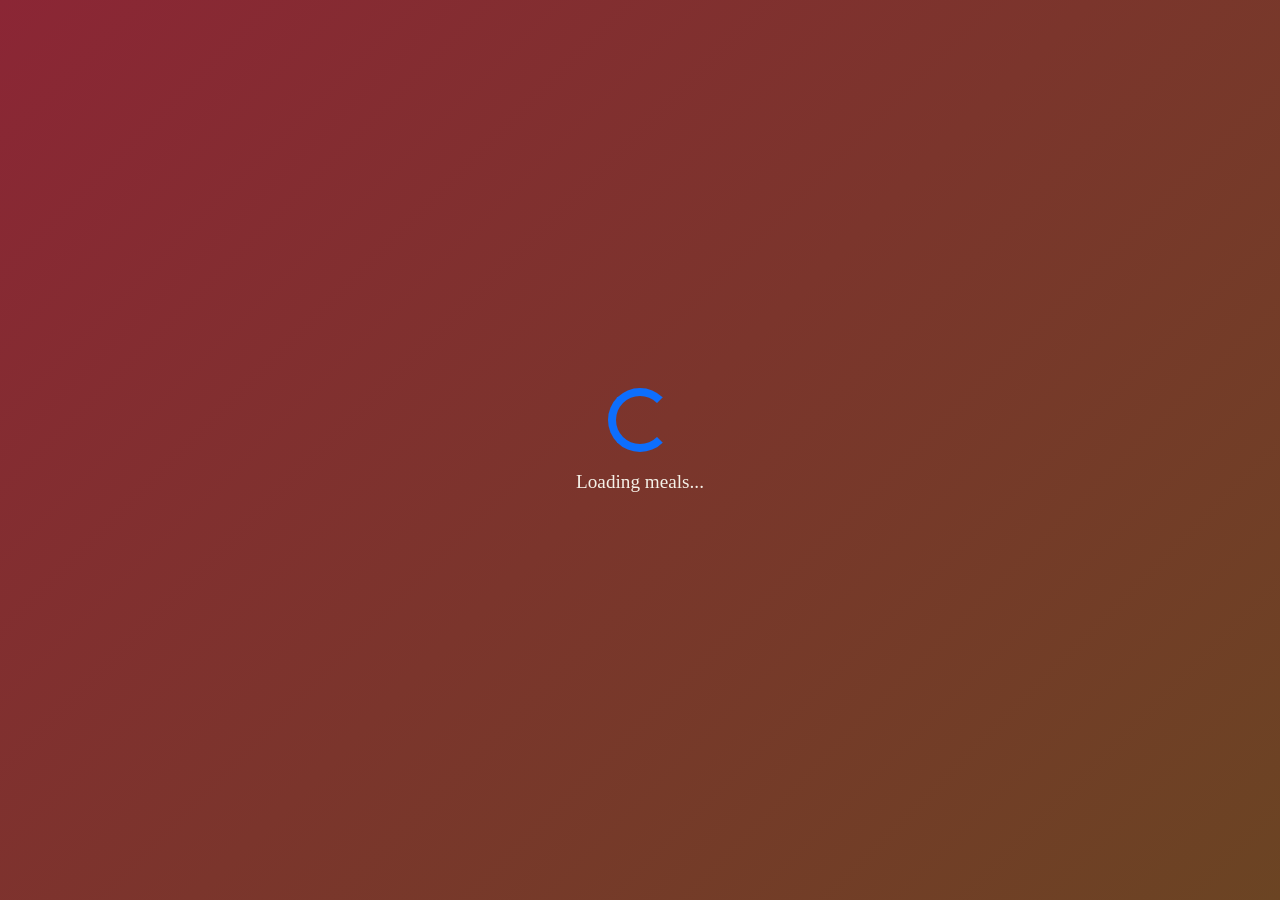
==== index.html @ 884e9350 "Add files via upload" ====
<!DOCTYPE html>
<html lang="en" dir="ltr">

<head>
    <meta charset="utf-8">
    <meta name="viewport" content="width=device-width, initial-scale=1.0">
    <meta name="description" content="Meal Recipe App - Search and discover delicious recipes">
    <title>Meal Recipe App</title>
    <link rel="shortcut icon" href="./assets/images/icon.png" type="image/x-icon">
    <link href="https://cdn.jsdelivr.net/npm/bootstrap@5.3.8/dist/css/bootstrap.min.css" rel="stylesheet">
    <link rel="stylesheet" href="./assets/css/all.min.css">
    <link rel="stylesheet" href="./assets/css/style.css">
    <link rel="stylesheet" href="./assets/css/responsive.css">
</head>

<body>
    <!-- Loader Screen -->
    <div id="loaderScreen" class="loader-screen">
        <div class="spinner-border text-primary" role="status">
            <span class="visually-hidden">Loading...</span>
        </div>
        <p class="mt-3">Loading meals...</p>
    </div>

    <!-- Main Content -->
    <div id="mainContent" class="">
        <!-- Header -->
        <header class="text-white py-4 mb-5">
            <div class="container">
                <div class="row align-items-center">
                    <div class="col-md-8">
                        <h1 class="mb-0"><i class="fas fa-utensils me-2"></i>Gourmet Recipe Collection</h1>
                        <p class="mb-0 mt-2 opacity-75" style="font-size: 0.9rem;">Discover exquisite recipes from
                            around the world</p>
                    </div>
                    <div class="col-md-4 text-end">
                        
                        
                        <button class="btn btn-light me-2" id="showFavoritesBtn" title="Show Favorites">
                            <i class="fas fa-heart"></i>
                        </button>
                        <button class="btn btn-light" id="darkModeToggle" title="Toggle Dark Mode">
                            <i class="fas fa-moon" id="darkModeIcon"></i>
                        </button>

                    </div>
                </div>
            </div>
        </header>

        <!-- Search Section -->
        <section class="sreach-bar mb-5">
            <div class="container">
                <div class="card">
                    <div class="card-body">
                        <h2 class="card-title"><i class="fas fa-search me-2"></i>Find Your Perfect Recipe</h2>
                        <form id="searchForm">
                            <div class="row g-3">
                                <div class="col-md-8">
                                    <input type="text" class="form-control form-control-lg" id="searchInput"
                                        placeholder="Search by meal name..." autocomplete="off">
                                </div>
                                <div class="col-md-2">
                                    <select class="form-select form-select-lg" id="areaFilter">
                                        <option value="">🌍 All Regions</option>
                                        
                                    </select>
                                </div>
                                <div class="col-md-2">
                                    <button type="submit" class="btn btn-primary btn-lg w-100">
                                        <i class="fas fa-search me-2"></i>Search
                                    </button>
                                </div>
                            </div>
                        </form>
                    </div>
                </div>
            </div>
        </section>

        <!-- Meals Container -->
        <section id="meals-wrapper">
            <div class="container">
                <h2><i class="fas fa-utensils me-2"></i>Our Menu Collection</h2>
                <div id="mealsContainer" class="row g-4">
                    <!-- Meals will be inserted here -->



                </div>
                <div class="text-center mt-5">
                    <button class="btn btn-primary btn-lg" id="loadMoreBtn" onclick="loadMoreMeals()">
                        <i class="fas fa-plus me-2"></i>Load More Recipes
                    </button>
                </div>
            </div>
        </section>

        <!-- Footer -->
        <footer class="py-4 mt-5">
            <div class="container text-center">
                <div class="row">
                    <div class="col">
                        <p class="mb-0">
                            <i class="fas fa-heart me-2"></i>
                            Powered by <a href="https://www.themealdb.com/" target="_blank">TheMealDB API</a>
                        </p>
                    </div>
                </div>
            </div>
        </footer>
    </div>

    <!-- Meal Details Page -->
    <div id="mealDetailsPage" class="d-none">
        <div class="container py-5">
            <div class="row">
                <div class="col">
                    <button class="btn btn-secondary mb-4" id="backButton">
                        <i class="fas fa-arrow-left me-2"></i>Back to Meals
                    </button>
                    <div id="mealDetailsContent">
                        <!-- Meal details will be inserted here -->


                    </div>
                </div>
            </div>
        </div>
    </div>

    <!-- Bootstrap JS -->
    

    <!-- Custom JS -->
    <script src="./assets/js/meals-main.js"></script>


</body>

</html>
---- assets/css/style.css ----
/* ============================================
   Restaurant Theme - Fancy Design
   ============================================ */

* {
  margin: 0;
  box-sizing: border-box;
}

:root {
  /* Restaurant Color Palette */
  --restaurant-burgundy: #8B2635;
  --restaurant-gold: #D4AF37;
  --restaurant-cream: #F5F1E8;
  --restaurant-dark: #2C1810;
  --restaurant-brown: #6B4423;
  --restaurant-light-gold: #F4E4BC;
  --restaurant-shadow: rgba(139, 38, 53, 0.3);
}

body {
  min-height: 100vh;
  background: linear-gradient(135deg, var(--restaurant-cream) 0%, #E8E0D0 100%);
  font-family: 'Georgia', 'Times New Roman', serif;
  color: var(--restaurant-dark);
  transition: background-color 0.3s ease, color 0.3s ease;
}

/* ============================================
   Loader Screen
   ============================================ */

.loader-screen {
  position: fixed;
  top: 0;
  left: 0;
  width: 100%;
  height: 100%;
  background: linear-gradient(135deg, var(--restaurant-burgundy) 0%, var(--restaurant-brown) 100%);
  display: flex;
  flex-direction: column;
  justify-content: center;
  align-items: center;
  z-index: 9999;
}

.loader-screen .spinner-border {
  width: 4rem;
  height: 4rem;
  border-width: 0.5rem;
  color: var(--restaurant-gold);
}

.loader-screen p {
  color: var(--restaurant-cream);
  font-size: 1.2rem;
  font-weight: 500;
  margin-top: 1rem;
}

/* ============================================
   Header - Restaurant Style
   ============================================ */

header {
  background: linear-gradient(135deg, var(--restaurant-burgundy) 0%, #6B1F2A 100%);
  box-shadow: 0 4px 20px var(--restaurant-shadow);
  border-bottom: 3px solid var(--restaurant-gold);
  position: relative;
  overflow: hidden;
}

header::before {
  content: '';
  position: absolute;
  top: 0;
  left: 0;
  right: 0;
  bottom: 0;
  background: repeating-linear-gradient(
    45deg,
    transparent,
    transparent 10px,
    rgba(212, 175, 55, 0.1) 10px,
    rgba(212, 175, 55, 0.1) 20px
  );
  pointer-events: none;
}

header h1 {
  font-family: 'Georgia', serif;
  font-weight: bold;
  text-shadow: 2px 2px 4px rgba(0, 0, 0, 0.3);
  letter-spacing: 1px;
  position: relative;
  z-index: 1;
}

header .btn-light {
  background: var(--restaurant-gold);
  border: 2px solid var(--restaurant-light-gold);
  color: var(--restaurant-dark);
  font-weight: bold;
  padding: 10px 20px;
  border-radius: 25px;
  transition: all 0.3s ease;
  box-shadow: 0 2px 10px rgba(0, 0, 0, 0.2);
  position: relative;
  z-index: 1;
}

header .btn-light:hover {
  background: var(--restaurant-light-gold);
  transform: translateY(-2px);
  box-shadow: 0 4px 15px rgba(212, 175, 55, 0.4);
}

/* ============================================
   Search Section - Elegant Card
   ============================================ */

.card {
  background: white;
  border: none;
  border-radius: 15px;
  box-shadow: 0 8px 30px rgba(139, 38, 53, 0.15);
  transition: all 0.3s ease;
  overflow: hidden;
  position: relative;
}

.card::before {
  content: '';
  position: absolute;
  top: 0;
  left: 0;
  right: 0;
  height: 5px;
  background: linear-gradient(90deg, var(--restaurant-burgundy), var(--restaurant-gold), var(--restaurant-burgundy));
}

.card:hover {
  transform: translateY(-5px);
  box-shadow: 0 12px 40px rgba(139, 38, 53, 0.25);
}

.card-body {
  padding: 2rem;
}

.card-title {
  color: var(--restaurant-burgundy);
  font-weight: bold;
  font-size: 1.5rem;
  margin-bottom: 1.5rem;
  text-align: center;
  position: relative;
  padding-bottom: 1rem;
}

.card-title::after {
  content: '';
  position: absolute;
  bottom: 0;
  left: 50%;
  transform: translateX(-50%);
  width: 80px;
  height: 3px;
  background: linear-gradient(90deg, transparent, var(--restaurant-gold), transparent);
}

/* ============================================
   Form Elements - Restaurant Style
   ============================================ */

.form-control,
.form-select {
  border: 2px solid #E0D5C7;
  border-radius: 10px;
  padding: 12px 20px;
  font-size: 1rem;
  transition: all 0.3s ease;
  background: white;
}

.form-control:focus,
.form-select:focus {
  border-color: var(--restaurant-gold);
  box-shadow: 0 0 0 0.2rem rgba(212, 175, 55, 0.25);
  outline: none;
}

.form-control::placeholder {
  color: #999;
  font-style: italic;
}

/* ============================================
   Buttons - Fancy Restaurant Style
   ============================================ */

.btn {
  border-radius: 25px;
  padding: 12px 30px;
  font-weight: 600;
  text-transform: uppercase;
  letter-spacing: 0.5px;
  transition: all 0.3s ease;
  border: none;
  position: relative;
  overflow: hidden;
}

.btn-primary {
  background: linear-gradient(135deg, var(--restaurant-burgundy) 0%, #6B1F2A 100%);
  color: white;
  box-shadow: 0 4px 15px var(--restaurant-shadow);
}

.btn-primary::before {
  content: '';
  position: absolute;
  top: 0;
  left: -100%;
  width: 100%;
  height: 100%;
  background: linear-gradient(90deg, transparent, rgba(212, 175, 55, 0.3), transparent);
  transition: left 0.5s ease;
}

.btn-primary:hover::before {
  left: 100%;
}

.btn-primary:hover {
  transform: translateY(-2px);
  box-shadow: 0 6px 20px var(--restaurant-shadow);
  background: linear-gradient(135deg, #6B1F2A 0%, var(--restaurant-burgundy) 100%);
}

.btn-secondary {
  background: linear-gradient(135deg, var(--restaurant-brown) 0%, #5A3820 100%);
  color: white;
  box-shadow: 0 4px 15px rgba(107, 68, 35, 0.3);
}

.btn-secondary:hover {
  transform: translateY(-2px);
  box-shadow: 0 6px 20px rgba(107, 68, 35, 0.4);
  background: linear-gradient(135deg, #5A3820 0%, var(--restaurant-brown) 100%);
}

.btn-lg {
  padding: 15px 20px;
  font-size: 1.1rem;
}

/* ============================================
   Meal Cards - Restaurant Menu Style
   ============================================ */

#mealsContainer .card {
  background: white;
  border-radius: 15px;
  overflow: hidden;
  transition: all 0.4s cubic-bezier(0.175, 0.885, 0.32, 1.275);
  cursor: pointer;
  position: relative;
}

#mealsContainer .card::after {
  content: '';
  position: absolute;
  top: 0;
  left: 0;
  right: 0;
  bottom: 0;
  background: linear-gradient(135deg, rgba(139, 38, 53, 0) 0%, rgba(139, 38, 53, 0.1) 100%);
  opacity: 0;
  transition: opacity 0.3s ease;
  pointer-events: none;
}

#mealsContainer .card:hover::after {
  opacity: 1;
}

#mealsContainer .card:hover {
  transform: translateY(-10px) scale(1.02);
  box-shadow: 0 15px 40px rgba(139, 38, 53, 0.3);
}

#mealsContainer .card-img-top {
  height: 250px;
  object-fit: cover;
  transition: transform 0.4s ease;
  border-radius: 0;
}

#mealsContainer .card:hover .card-img-top {
  transform: scale(1.1);
}

#mealsContainer .card-body {
  padding: 1.5rem;
  background: white;
}
#mealsContainer .card-text{
  color:#962d3c ;
}
#mealsContainer .card-title {
  color: var(--restaurant-burgundy);
  font-size: 1.3rem;
  font-weight: bold;
  margin-bottom: 0.5rem;
  text-align: left;
  padding-bottom: 0;
}

#mealsContainer .card-title::after {
  display: none;
}

#mealsContainer  {
  color: var(--restaurant-brown);
  font-style: italic;
  margin-bottom: 1rem;
}

#mealsContainer .btn-primary {
  width: 100%;
  margin-top: auto;
}

/* ============================================
   Section Headings
   ============================================ */

#meals-wrapper h2 {
  color: var(--restaurant-burgundy);
  font-weight: bold;
  font-size: 2rem;
  text-align: center;
  margin-bottom: 2rem;
  position: relative;
  padding-bottom: 1rem;
}

#meals-wrapper h2::after {
  content: '';
  position: absolute;
  bottom: 0;
  left: 50%;
  transform: translateX(-50%);
  width: 150px;
  height: 4px;
  background: linear-gradient(90deg, transparent, var(--restaurant-gold), transparent);
}

/* ============================================
   Load More Button
   ============================================ */

#loadMoreBtn {
  background: linear-gradient(135deg, var(--restaurant-gold) 0%, var(--restaurant-light-gold) 100%);
  color: var(--restaurant-dark);
  border: 2px solid var(--restaurant-gold);
  font-weight: bold;
  margin: 2rem 0;
  box-shadow: 0 4px 15px rgba(212, 175, 55, 0.3);
}

#loadMoreBtn:hover {
  background: linear-gradient(135deg, var(--restaurant-light-gold) 0%, var(--restaurant-gold) 100%);
  transform: translateY(-3px);
  box-shadow: 0 6px 20px rgba(212, 175, 55, 0.4);
}

#loadMoreBtn:disabled {
  cursor: not-allowed;
}
/* ============================================
   Footer - Restaurant Style
   ============================================ */

footer {
  background: linear-gradient(135deg, var(--restaurant-dark) 0%, var(--restaurant-brown) 100%);
  color: var(--restaurant-cream);
  padding: 2rem 0;
  margin-top: 4rem;
  border-top: 3px solid var(--restaurant-gold);
}

footer a {
  color: var(--restaurant-gold);
  text-decoration: none;
  font-weight: bold;
  transition: color 0.3s ease;
}

footer a:hover {
  color: var(--restaurant-light-gold);
  text-decoration: underline;
}

/* ============================================
   Meal Details Page
   ============================================ */

#mealDetailsPage {
  background: linear-gradient(135deg, var(--restaurant-cream) 0%, #E8E0D0 100%);
  min-height: 100vh;
  padding: 2rem 0;
}

#mealDetailsContent h2 {
  color: var(--restaurant-burgundy);
  font-weight: bold;
  margin-bottom: 1rem;
}

#mealDetailsContent h3 {
  color: var(--restaurant-brown);
  font-weight: bold;
  margin-top: 2rem;
  margin-bottom: 1rem;
  padding-bottom: 0.5rem;
  border-bottom: 2px solid var(--restaurant-gold);
}

#mealDetailsContent img {
  border-radius: 15px;
  box-shadow: 0 8px 30px rgba(139, 38, 53, 0.2);
  border: 3px solid var(--restaurant-gold);
}

.list-group-item {
  background: white;
  border: 1px solid #E0D5C7;
  border-left: 4px solid var(--restaurant-gold);
  margin-bottom: 0.5rem;
  padding: 1rem;
  border-radius: 5px;
  transition: all 0.3s ease;
}

.list-group-item:hover {
  background: var(--restaurant-light-gold);
  transform: translateX(5px);
  box-shadow: 0 2px 10px rgba(139, 38, 53, 0.1);
}

/* ============================================
   Dark Mode - Restaurant Theme
   ============================================ */


body.dark-mode .card { 
    background: #1c1c1c; 
    color: #e0e0e0;
    border-color: #333; 
}


body.dark-mode #mealDetailsPage { 
  
  
    background: #1a1a1a; 
}
.card-text  #mealDetailsPage{
  color:#ffffff ;
}

.dark-mode {
  background: linear-gradient(135deg, #1a1a1a 0%, #2d2d2d 100%);
  color: #e0e0e0;
}

.dark-mode .loader-screen {
  background: linear-gradient(135deg, var(--restaurant-dark) 0%, var(--restaurant-brown) 100%);
}

.dark-mode .card {
  background: #2d2d2d;
  color: #e0e0e0;
  border-color: #444;
}

.dark-mode .card-body {
  background: #2d2d2d;
}

.dark-mode .form-control,
.dark-mode .form-select {
  background-color: #2d2d2d;
  border-color: #555;
  color: #e0e0e0;
}

.dark-mode .form-control:focus,
.dark-mode .form-select:focus {
  border-color: var(--restaurant-gold);
  background-color: #2d2d2d;
}

.dark-mode .list-group-item {
  background-color: #2d2d2d;
  border-color: #555;
  color: #e0e0e0;
}

.dark-mode .list-group-item:hover {
  background: #3d3d3d;
}

.dark-mode footer {
  background: linear-gradient(135deg, #1a1a1a 0%, #2d2d2d 100%);
}

.dark-mode #mealsContainer .card-body {
  background: #2d2d2d;
}

.dark-mode #mealsContainer .card-title {
  color: var(--restaurant-light-gold);
}

.dark-mode #meals-wrapper h2 {
  color: var(--restaurant-light-gold);
}

.dark-mode #mealDetailsContent h2 {
  color: var(--restaurant-light-gold);
}

.dark-mode #mealDetailsContent h3 {
  color: var(--restaurant-gold);
  border-bottom-color: var(--restaurant-gold);
}





.favorite-icon {
    position: absolute;
    top: 15px;
    right: 15px;
    font-size: 1.8rem;
    color: rgba(255, 255, 255, 0.7);
    cursor: pointer;
    transition: color 0.2s, transform 0.2s;
    -webkit-text-stroke: 1px black;
    z-index: 2; 
}


.favorite-icon:hover {
    transform: scale(1.2);
}

.favorite-icon.active {
    color: #ff4757; /* لون أحمر عند التفعيل */
    -webkit-text-stroke: 1px #c0392b;
 
}

/* ============================================
   Responsive Design
   ============================================ */

@media (max-width: 768px) {
  .card-body {
    padding: 1.5rem;
  }
  
  header h1 {
    font-size: 1.5rem;
  }
  
  #meals-wrapper h2 {
    font-size: 1.5rem;
  }
  
  .btn-lg {
    padding: 12px 25px;
    font-size: 1rem;
  }
  
  #mealsContainer .card-img-top {
    height: 200px !important;
  }
}
---- assets/css/responsive.css ----
/* ============================================
   Responsive Design - Restaurant Theme
   ============================================ */

/* Mobile screen */
@media (max-width: 767px) {
  header h1 {
    font-size: 1.3rem;
  }
  
  header p {
    font-size: 0.8rem;
  }
  
  .card-body {
    padding: 1.25rem;
  }
  
  .card-title {
    font-size: 1.25rem;
  }
  
  #meals-wrapper h2 {
    font-size: 1.5rem;
  }
  
  .btn-lg {
    padding: 10px 20px;
    font-size: 0.95rem;
  }
  
  #mealsContainer .card-img-top {
    height: 180px !important;
  }
  
  #mealsContainer .card-body {
    padding: 1rem;
  }
}

/* Small screen 768px : 991px */
@media (min-width: 768px) and (max-width: 991px) {
  .card-body {
    padding: 1.5rem;
  }
  
  #mealsContainer .card-img-top {
    height: 220px;
  }
}

/* Medium screen 992px : 1199px */
@media (min-width: 992px) {
  .container {
    max-width: 1140px;
  }
}

/* Large screen 1200px+ */
@media (min-width: 1200px) {
  .container {
    max-width: 1320px;
  }
  
  header h1 {
    font-size: 2.5rem;
  }
  
  #meals-wrapper h2 {
    font-size: 2.5rem;
  }
}
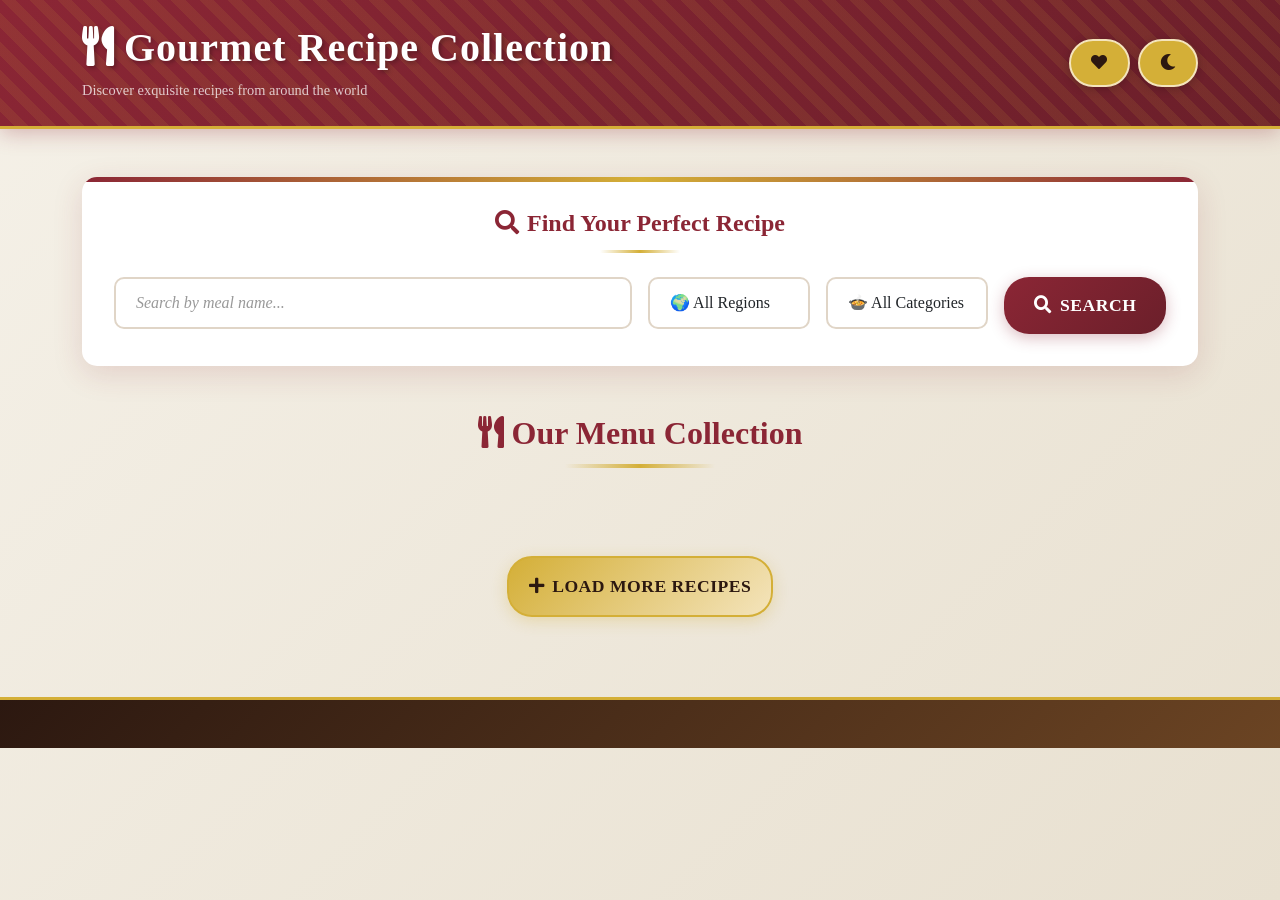
==== commit 88246292: "Add files via upload" ====
--- a/index.html
+++ b/index.html
@@ -5,16 +5,14 @@
     <meta charset="utf-8">
     <meta name="viewport" content="width=device-width, initial-scale=1.0">
     <meta name="description" content="Meal Recipe App - Search and discover delicious recipes">
-    <title>Meal Recipe App</title>
+    <title>Gourmet Recipe Collection</title>
     <link rel="shortcut icon" href="./assets/images/icon.png" type="image/x-icon">
     <link href="https://cdn.jsdelivr.net/npm/bootstrap@5.3.8/dist/css/bootstrap.min.css" rel="stylesheet">
-    <link rel="stylesheet" href="./assets/css/all.min.css">
+    <link rel="stylesheet" href="https://cdnjs.cloudflare.com/ajax/libs/font-awesome/5.15.4/css/all.min.css">
     <link rel="stylesheet" href="./assets/css/style.css">
-    <link rel="stylesheet" href="./assets/css/responsive.css">
 </head>
 
 <body>
-    <!-- Loader Screen -->
     <div id="loaderScreen" class="loader-screen">
         <div class="spinner-border text-primary" role="status">
             <span class="visually-hidden">Loading...</span>
@@ -22,33 +20,26 @@
         <p class="mt-3">Loading meals...</p>
     </div>
 
-    <!-- Main Content -->
-    <div id="mainContent" class="">
-        <!-- Header -->
+    <div id="mainContent">
         <header class="text-white py-4 mb-5">
             <div class="container">
                 <div class="row align-items-center">
                     <div class="col-md-8">
                         <h1 class="mb-0"><i class="fas fa-utensils me-2"></i>Gourmet Recipe Collection</h1>
-                        <p class="mb-0 mt-2 opacity-75" style="font-size: 0.9rem;">Discover exquisite recipes from
-                            around the world</p>
+                        <p class="mb-0 mt-2 opacity-75" style="font-size: 0.9rem;">Discover exquisite recipes from around the world</p>
                     </div>
-                    <div class="col-md-4 text-end">
-                        
-                        
-                        <button class="btn btn-light me-2" id="showFavoritesBtn" title="Show Favorites">
+                    <div class="col-md-4 text-end d-flex justify-content-end align-items-center gap-2">
+                        <button class="btn btn-light" id="showFavoritesBtn" title="Show Favorites">
                             <i class="fas fa-heart"></i>
                         </button>
                         <button class="btn btn-light" id="darkModeToggle" title="Toggle Dark Mode">
                             <i class="fas fa-moon" id="darkModeIcon"></i>
                         </button>
-
                     </div>
                 </div>
             </div>
         </header>
 
-        <!-- Search Section -->
         <section class="sreach-bar mb-5">
             <div class="container">
                 <div class="card">
@@ -56,14 +47,17 @@
                         <h2 class="card-title"><i class="fas fa-search me-2"></i>Find Your Perfect Recipe</h2>
                         <form id="searchForm">
                             <div class="row g-3">
-                                <div class="col-md-8">
-                                    <input type="text" class="form-control form-control-lg" id="searchInput"
-                                        placeholder="Search by meal name..." autocomplete="off">
+                                <div class="col-md-6">
+                                    <input type="text" class="form-control form-control-lg" id="searchInput" placeholder="Search by meal name..." autocomplete="off">
                                 </div>
                                 <div class="col-md-2">
                                     <select class="form-select form-select-lg" id="areaFilter">
                                         <option value="">🌍 All Regions</option>
-                                        
+                                    </select>
+                                </div>
+                                <div class="col-md-2">
+                                    <select class="form-select form-select-lg" id="categoryFilter">
+                                        <option value="">🍲 All Categories</option>
                                     </select>
                                 </div>
                                 <div class="col-md-2">
@@ -78,64 +72,38 @@
             </div>
         </section>
 
-        <!-- Meals Container -->
         <section id="meals-wrapper">
             <div class="container">
-                <h2><i class="fas fa-utensils me-2"></i>Our Menu Collection</h2>
+                <div id="collectionHeader">
+                    <h2><i class="fas fa-utensils me-2"></i>Our Menu Collection</h2>
+                </div>
                 <div id="mealsContainer" class="row g-4">
-                    <!-- Meals will be inserted here -->
-
-
-
                 </div>
                 <div class="text-center mt-5">
-                    <button class="btn btn-primary btn-lg" id="loadMoreBtn" onclick="loadMoreMeals()">
+                    <button class="btn btn-primary btn-lg" id="loadMoreBtn" onclick="loadMoreMeals( )">
                         <i class="fas fa-plus me-2"></i>Load More Recipes
                     </button>
                 </div>
             </div>
         </section>
 
-        <!-- Footer -->
         <footer class="py-4 mt-5">
             <div class="container text-center">
-                <div class="row">
-                    <div class="col">
-                        <p class="mb-0">
-                            <i class="fas fa-heart me-2"></i>
-                            Powered by <a href="https://www.themealdb.com/" target="_blank">TheMealDB API</a>
-                        </p>
-                    </div>
-                </div>
             </div>
         </footer>
     </div>
 
-    <!-- Meal Details Page -->
     <div id="mealDetailsPage" class="d-none">
         <div class="container py-5">
-            <div class="row">
-                <div class="col">
-                    <button class="btn btn-secondary mb-4" id="backButton">
-                        <i class="fas fa-arrow-left me-2"></i>Back to Meals
-                    </button>
-                    <div id="mealDetailsContent">
-                        <!-- Meal details will be inserted here -->
-
-
-                    </div>
-                </div>
+            <button class="btn btn-secondary mb-4" id="backButton">
+                <i class="fas fa-arrow-left me-2"></i>Back to Meals
+            </button>
+            <div id="mealDetailsContent">
             </div>
         </div>
     </div>
 
-    <!-- Bootstrap JS -->
-    
-
-    <!-- Custom JS -->
     <script src="./assets/js/meals-main.js"></script>
-
-
 </body>
 
-</html>+</html>
